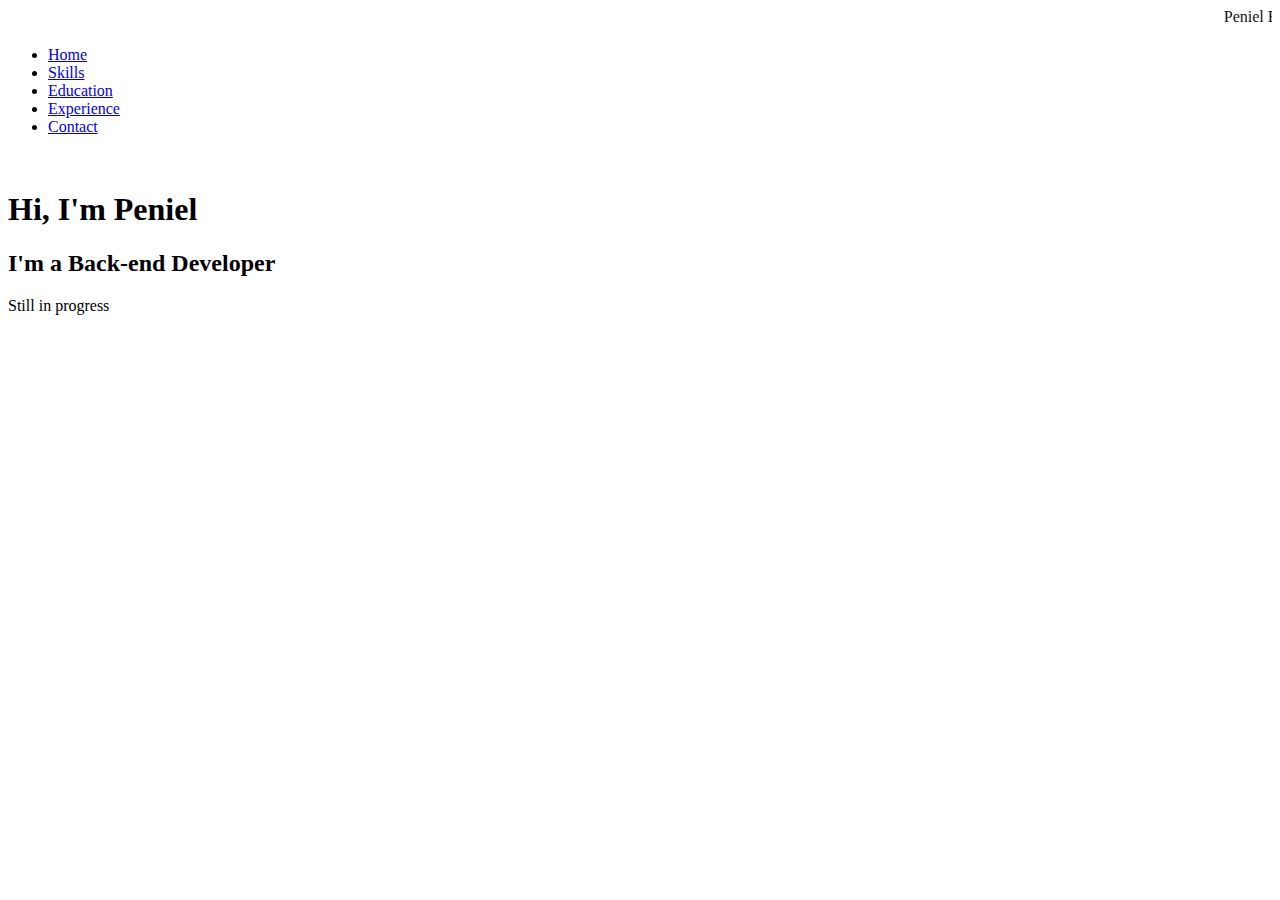
==== index.html @ a37c21a0 "Edited marquee" ====
<!DOCTYPE html>
<html lang="en">
<head>
    <meta charset="UTF-8">
    <meta name="Author" content="Sophia Ime">
    <meta name="" content="This page contains information based on Insurance">
    <meta name="viewport" content="width=device-width, initial-scale=1.0">
    <link rel="stylesheet" href="style.css">
    <title>Portfolio Website</title>
</head>
<body>
    <marquee>Peniel Ben</marquee>
    <main>
        <nav>
            <ul>
                <li><a href="#">Home</a></li>
                <li><a href="#">Skills</a></li>
                <li><a href="#">Education</a></li>
                <li><a href="#">Experience</a></li>
                <li><a href="#">Contact</a></li>
            </ul>
        </nav>

        <section class="home">
            <div class="home-img">
                <img src="20250102_141319.jpg" alt="">
            </div>
            <div class="home-content">
                <h1>Hi, I'm <span>Peniel</span></h1>
                <h2>I'm a <span>Back-end Developer</span></h2>
                <p>Still in progress</p>
            </div>
        </section>

    </main>
</body>
</html>
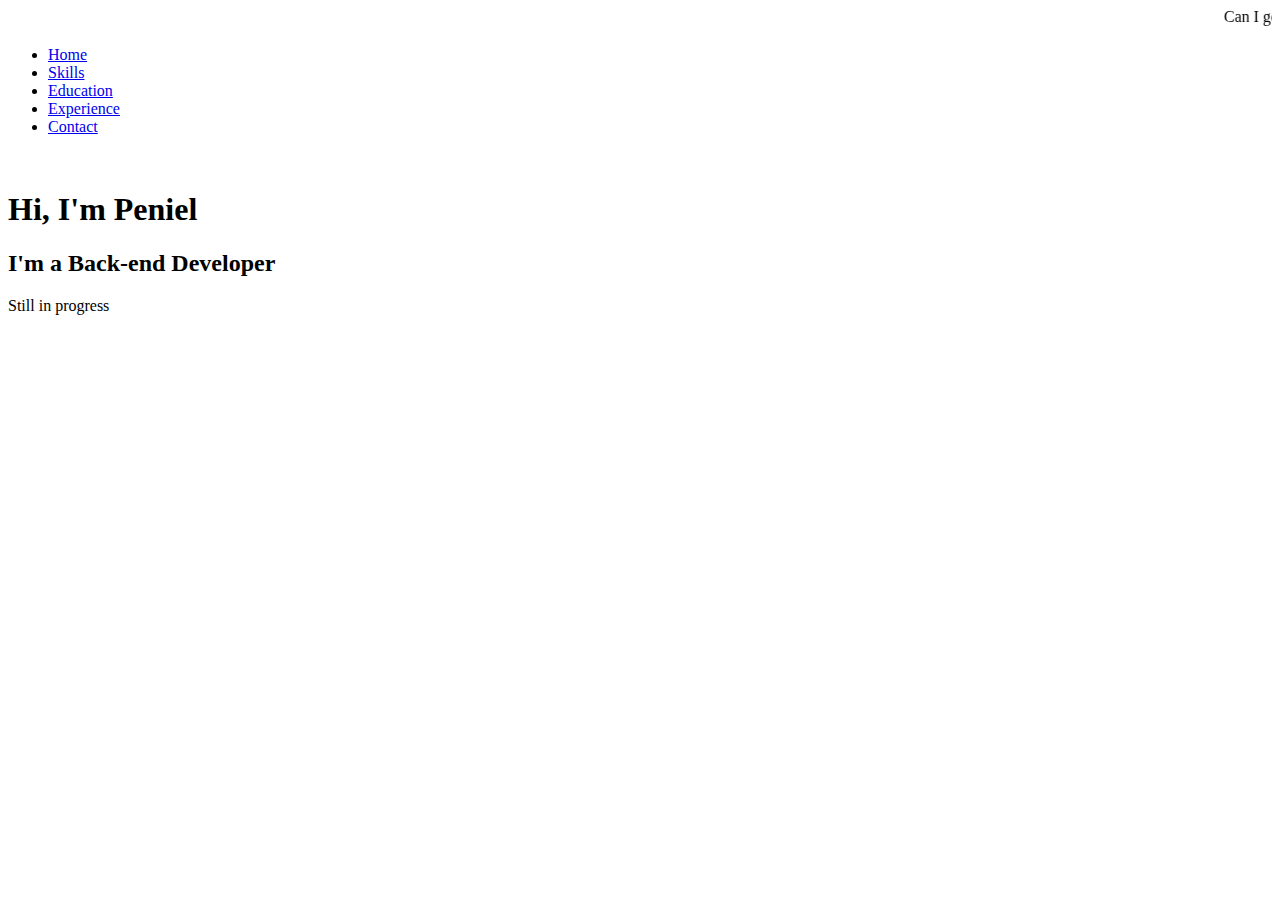
==== commit 0beabecd: "revert" ====
--- a/index.html
+++ b/index.html
@@ -9,7 +9,7 @@
     <title>Portfolio Website</title>
 </head>
 <body>
-    <marquee>Peniel Ben</marquee>
+    <marquee>Can I get a bent over Pic?</marquee>
     <main>
         <nav>
             <ul>
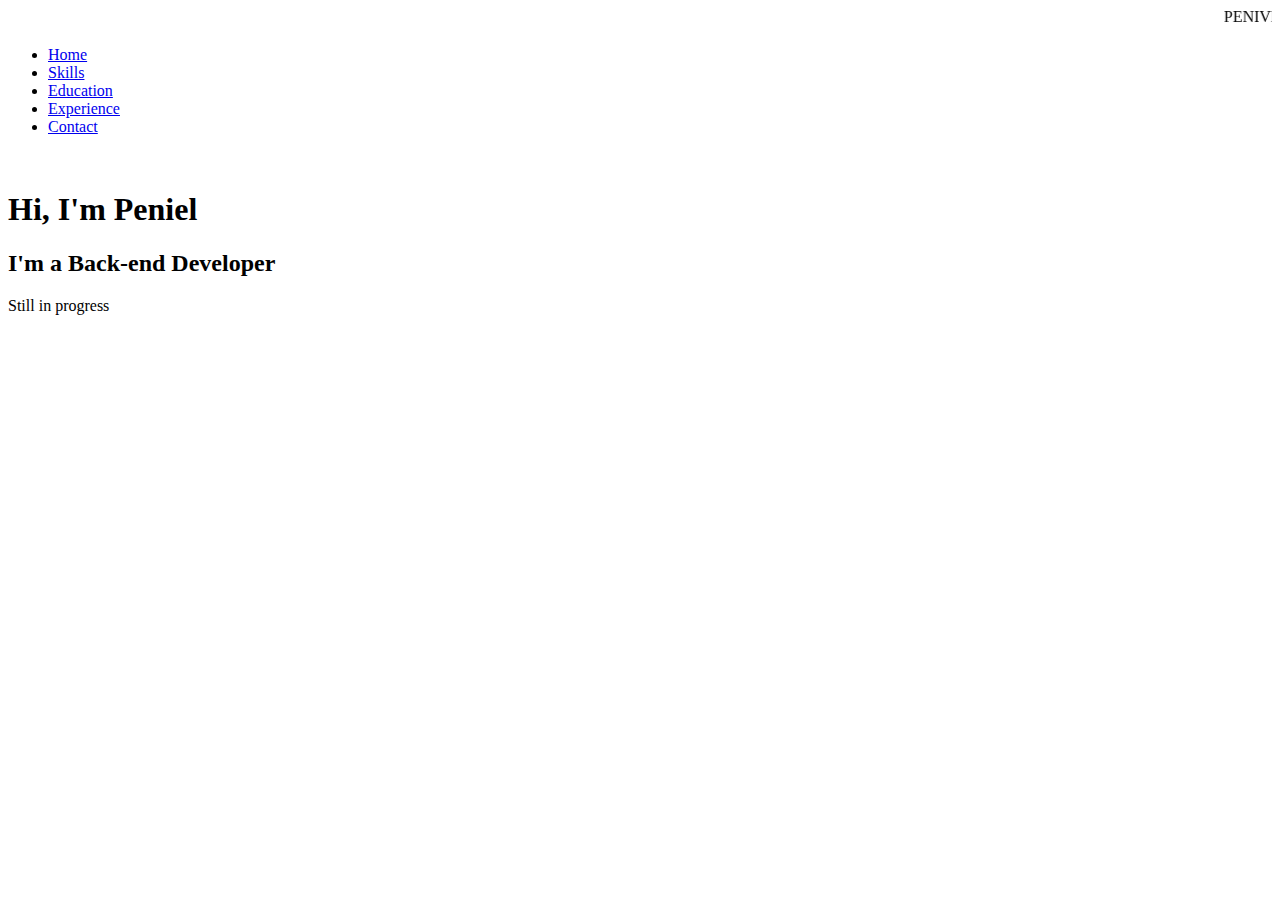
==== commit 50ffed12: "Revert "Edited marquee"" ====
--- a/index.html
+++ b/index.html
@@ -9,7 +9,7 @@
     <title>Portfolio Website</title>
 </head>
 <body>
-    <marquee>Can I get a bent over Pic?</marquee>
+    <marquee>PENIVERA</marquee>
     <main>
         <nav>
             <ul>
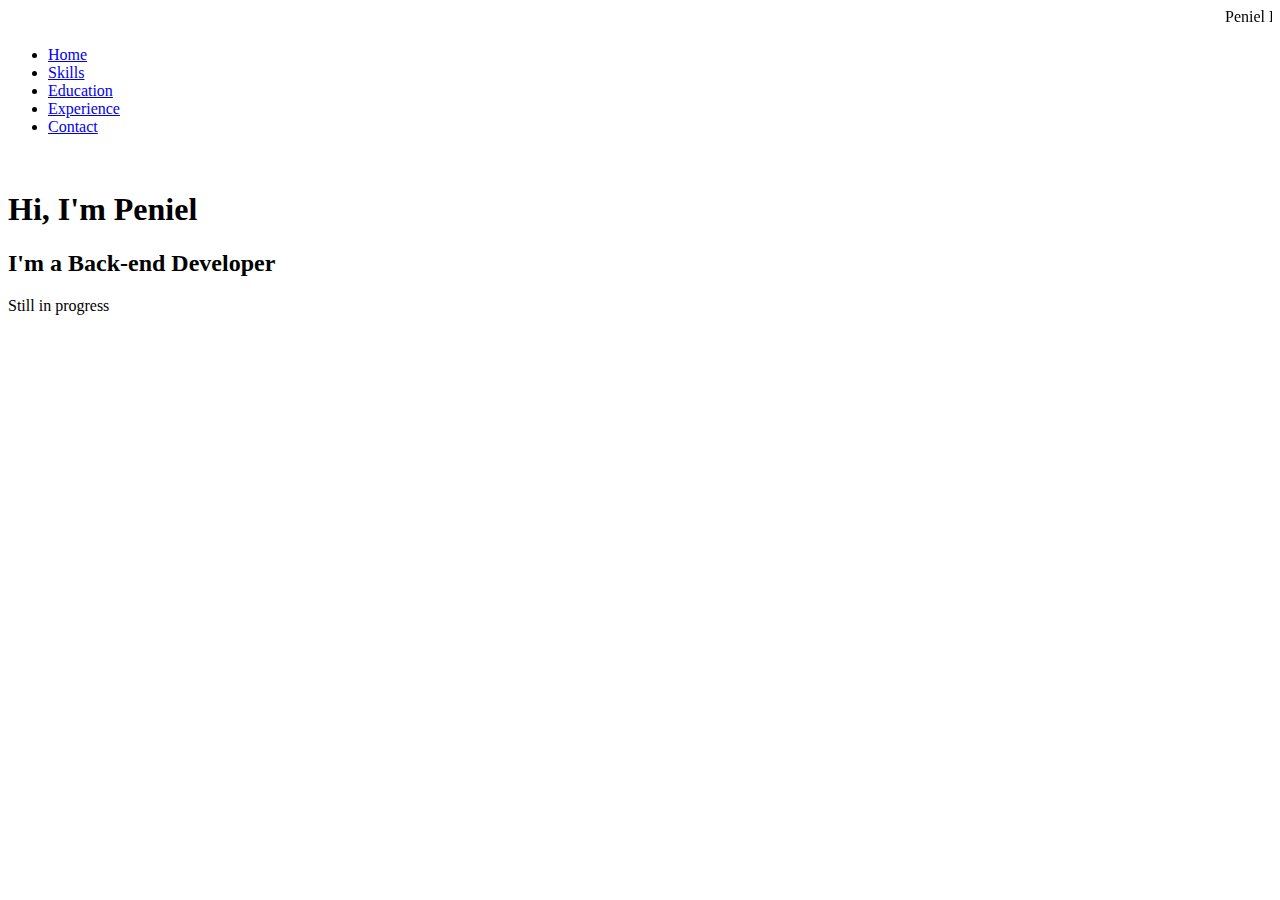
==== commit eafdc121: "reverted changes" ====
--- a/index.html
+++ b/index.html
@@ -9,7 +9,7 @@
     <title>Portfolio Website</title>
 </head>
 <body>
-    <marquee>PENIVERA</marquee>
+    <marquee>Peniel Ben</marquee>
     <main>
         <nav>
             <ul>
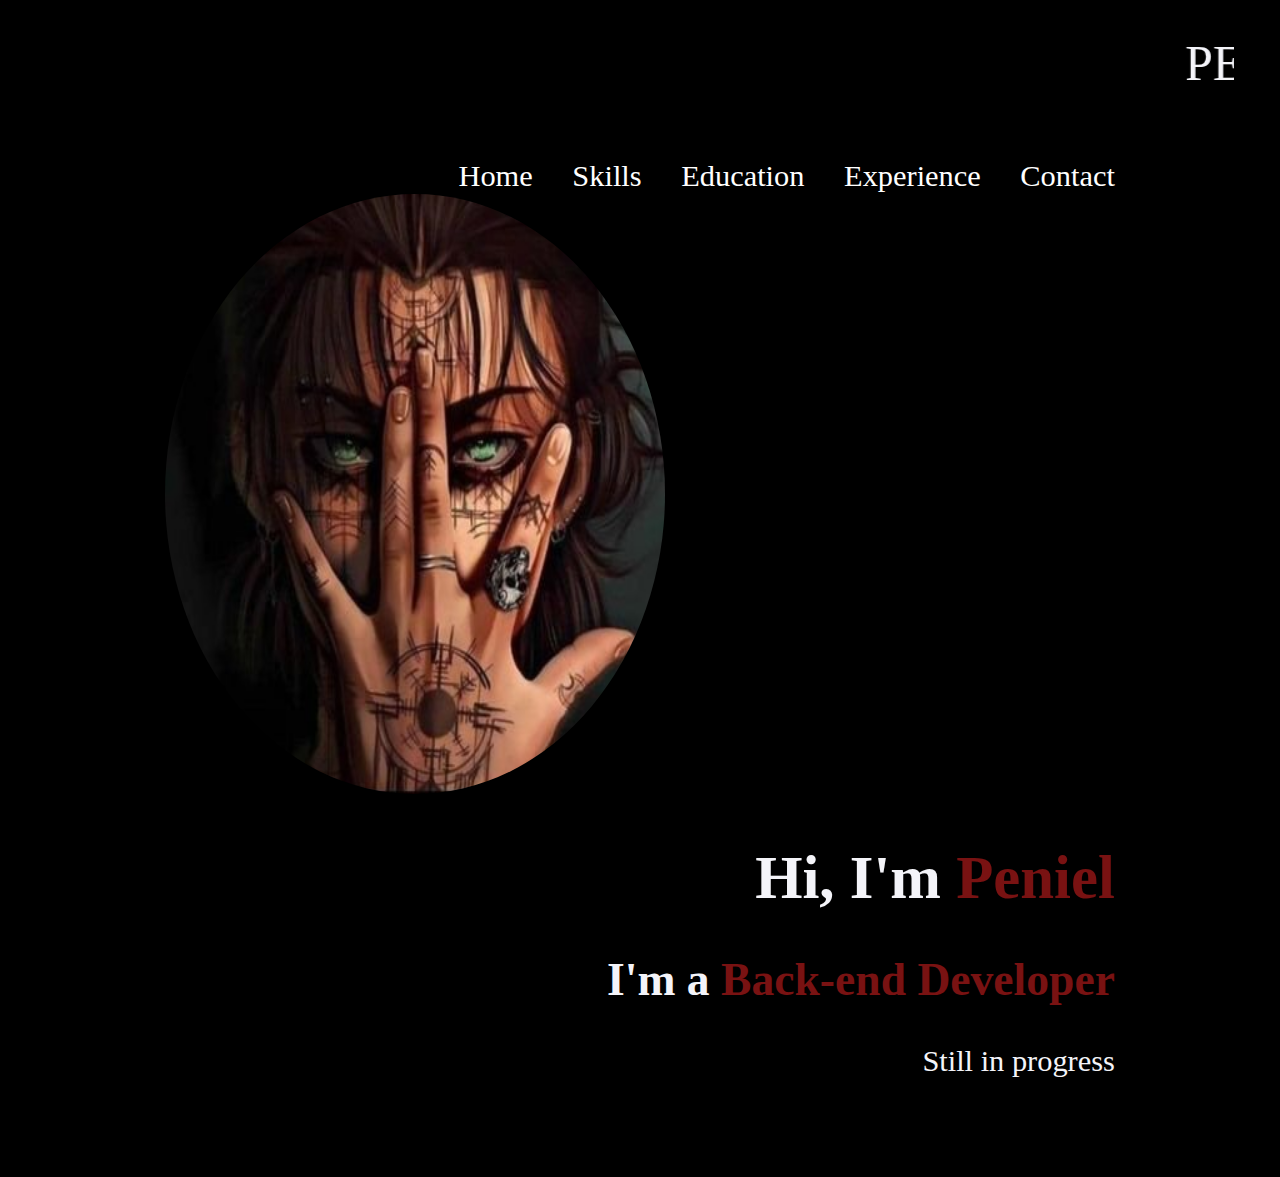
==== commit 4a0888e5: "change of file name" ====
--- a/index.html
+++ b/index.html
@@ -9,7 +9,7 @@
     <title>Portfolio Website</title>
 </head>
 <body>
-    <marquee>Peniel Ben</marquee>
+    <marquee>PENIVERA</marquee>
     <main>
         <nav>
             <ul>
--- a/style.css
+++ b/style.css
@@ -0,0 +1,74 @@
+body{
+    background-color: hsl(0, 0%, 0%);
+    font-size: 1.9rem;
+    font-family: Georgia, 'Times New Roman', Times, serif;
+    border: 50px 50px;
+    border-color: black;
+    padding-top: 2%;
+    padding-left:3%;
+    padding-right: 3%;
+}
+
+marquee{
+    color: #F4F4F9;
+    font-size: 50px;
+    font-style: bold;
+}
+main{
+    padding: 5% 10%;
+    width: 80%;
+    border-radius: 2rem 2rem 2rem 2rem;
+    
+}
+
+ul{
+    list-style-type: none;
+    text-align: right;
+    padding-left: 0;
+    margin: 0;
+    word-spacing: 2rem;
+
+}
+li{
+    display: inline-block;
+}
+
+li a{
+    cursor: pointer;
+    text-decoration: none;
+    color: white;
+
+}
+li a:hover{
+    background-color: rgb(70, 67, 67);
+    color: black;
+}
+li a:active{
+    opacity: 0.5;
+}
+.home{
+    justify-content: center;
+}
+.home-img{
+    border-radius: 50%;
+}
+.home-img img{
+    position: relative;
+    width: 500px;
+    height: 600px;
+    background-color: #000;
+    border-radius: 50%;
+}
+.home-content{
+    color: #F4F4F9;
+    text-align: right;
+}
+
+span{
+    color: rgb(121, 18, 18);
+
+}
+
+
+
+
